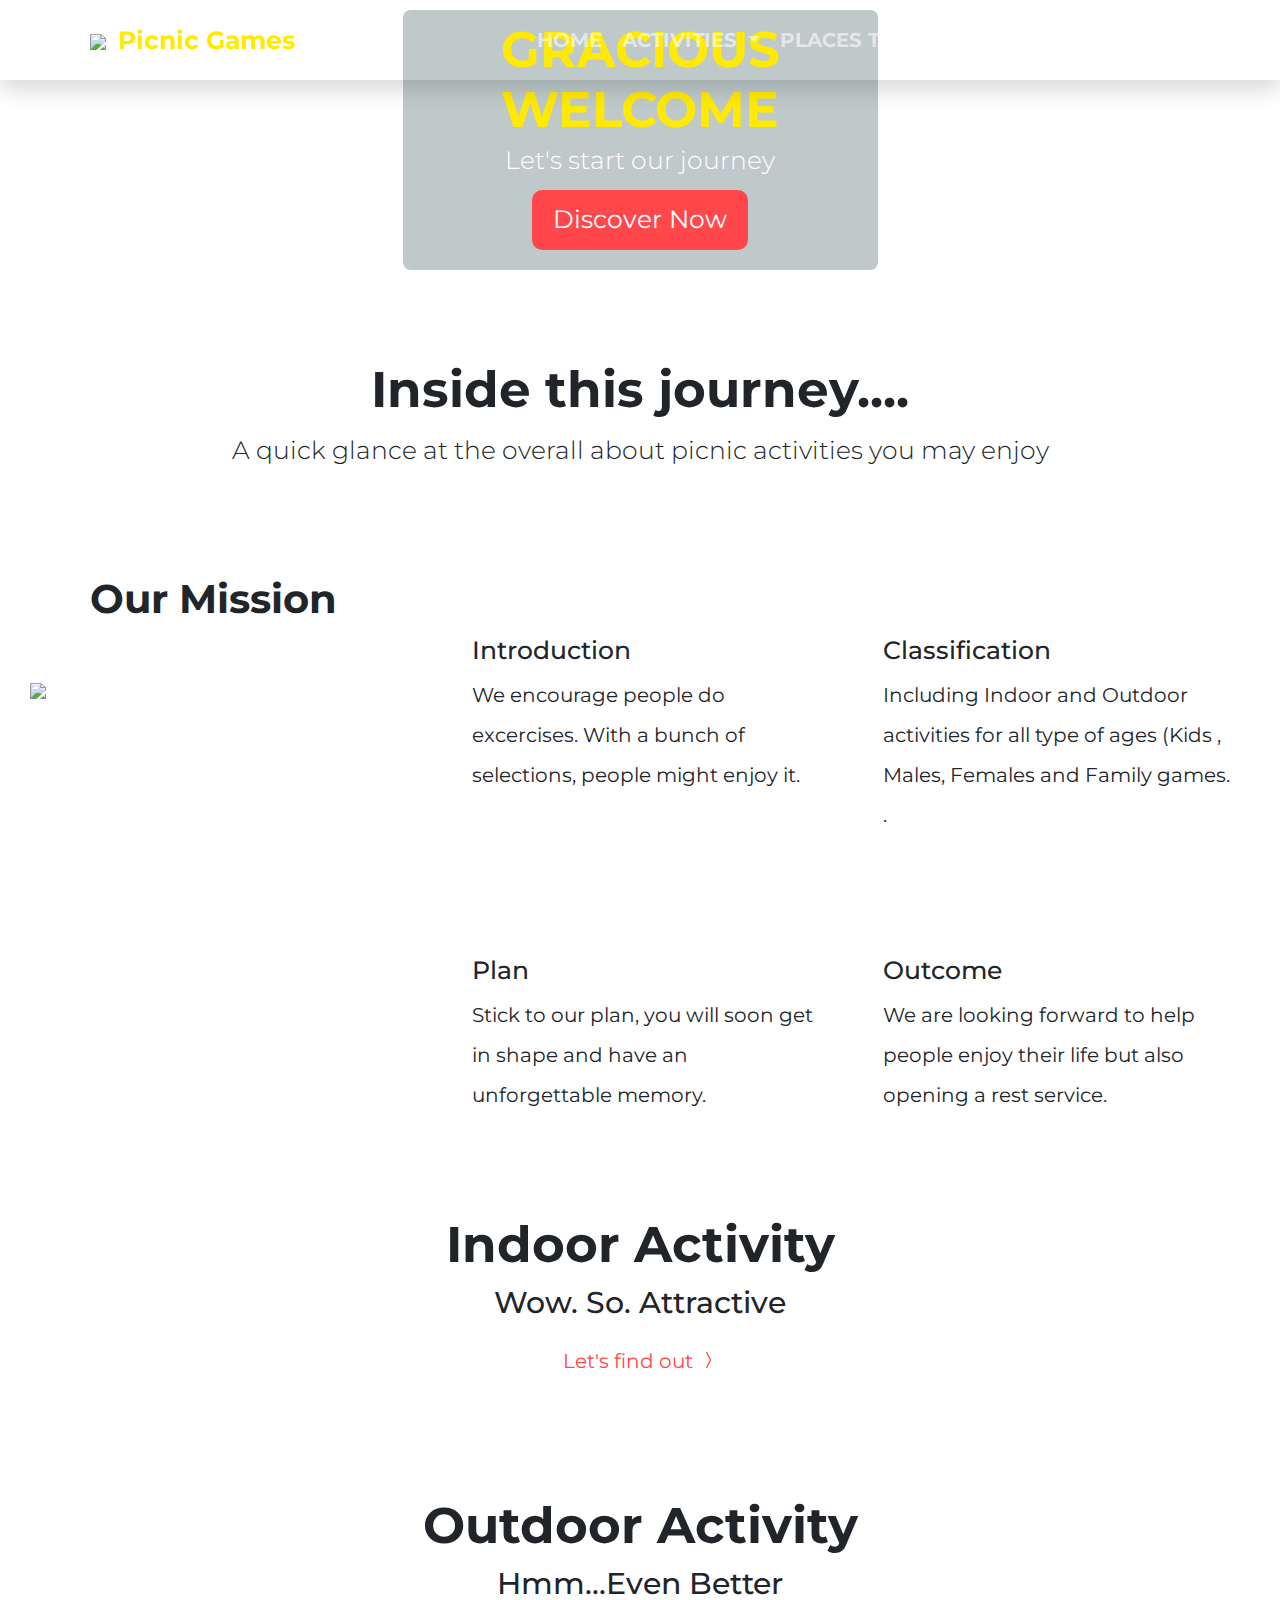
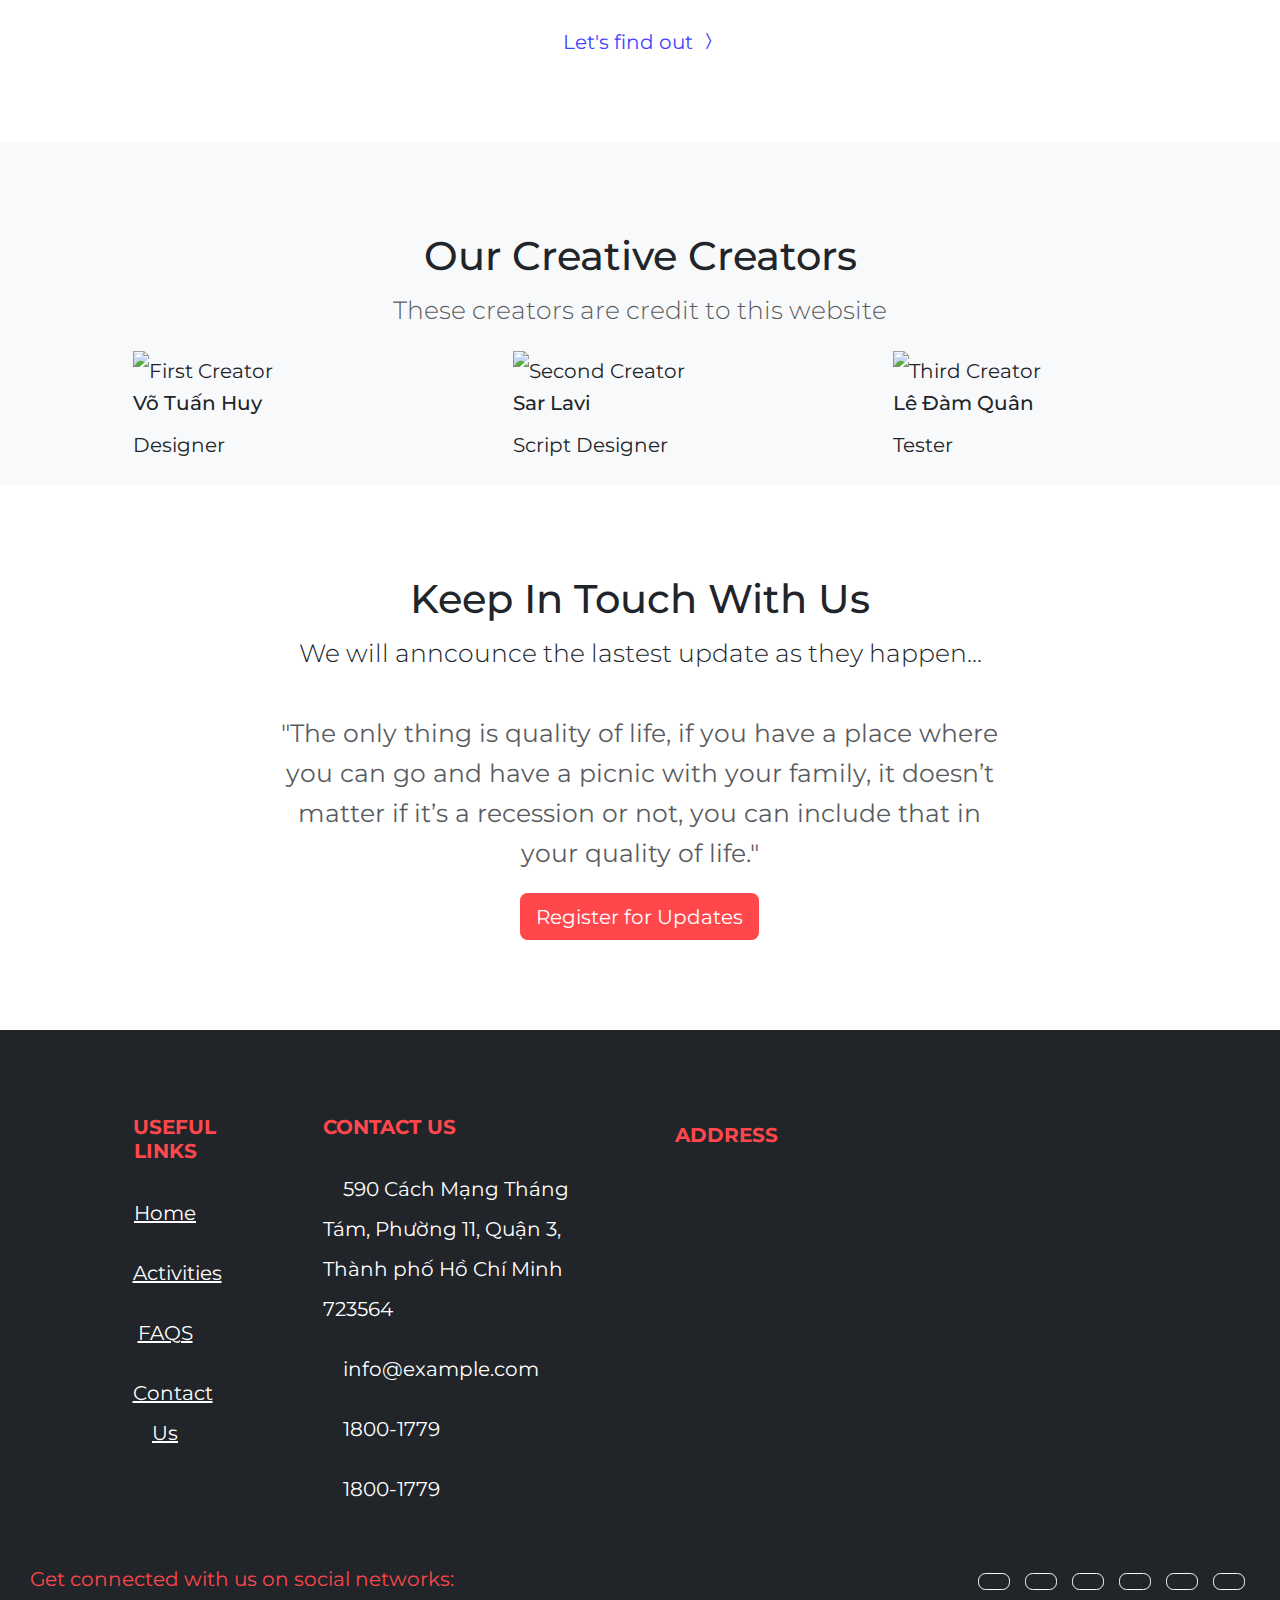
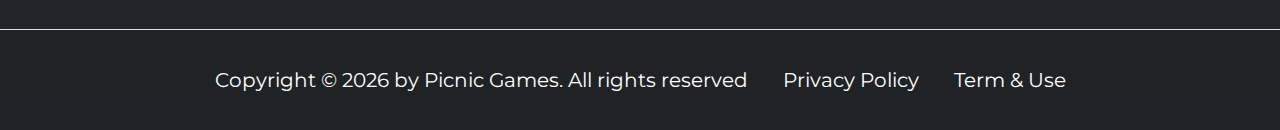
==== index.html @ 2253cade "update link to outdoor" ====
<!DOCTYPE html>
<html lang="en">

<head>
    <meta charset="UTF-8">
    <meta http-equiv="X-UA-Compatible" content="IE=edge">
    <meta name="viewport" content="width=device-width, initial-scale=1.0">
    <title>Home</title>
    <!--CSS FILE-->
    <link href="https://cdn.jsdelivr.net/npm/bootstrap@5.1.2/dist/css/bootstrap.min.css" rel="stylesheet">
    <link rel="stylesheet" href="https://cdn.jsdelivr.net/npm/bootstrap-icons@1.7.1/font/bootstrap-icons.css">
    <link rel="stylesheet" href="https://cdnjs.cloudflare.com/ajax/libs/font-awesome/6.0.0-beta3/css/all.min.css"
        integrity="sha512-Fo3rlrZj/k7ujTnHg4CGR2D7kSs0v4LLanw2qksYuRlEzO+tcaEPQogQ0KaoGN26/zrn20ImR1DfuLWnOo7aBA=="
        crossorigin="anonymous" referrerpolicy="no-referrer" type="text/css">
    <link rel="stylesheet" href="css/home.css">
    <!--CSS FILE END-->

     <!--Font Css-->
     <link rel="preconnect" href="https://fonts.googleapis.com">
     <link rel="preconnect" href="https://fonts.gstatic.com" crossorigin>
     <link href="https://fonts.googleapis.com/css2?family=Montserrat:wght@400;700&display=swap" rel="stylesheet">
     <!--Font Css End-->

    <!--SCRIPT FILE-->
    <script src="https://cdnjs.cloudflare.com/ajax/libs/popper.js/1.16.0/umd/popper.min.js"></script>
    <script src="https://cdn.jsdelivr.net/npm/bootstrap@5.1.2/dist/js/bootstrap.bundle.min.js"></script>
    <script src="https://code.jquery.com/jquery-3.6.0.js"
        integrity="sha256-H+K7U5CnXl1h5ywQfKtSj8PCmoN9aaq30gDh27Xc0jk=" crossorigin="anonymous"></script>
    <script src="js/home.js"></script>
    <!--SCRIPT FILE END-->

    <style>
        * {
            margin: 0;
            padding: 0;
            font-size: 20px;
            line-height: 2rem;
            font-family: 'Montserrat', sans-serif;
        }
    </style>
</head>

<body>
    <!--NavBar Start-->
    <section class="header d-flex flex-column justify-content-center align-content-center">

        <nav class="navbar navbar-expand-lg navbar-dark shadow fixed-top">
            <div class="container">
                <a href="#intro" class="navbar-brand">
                    <img src="img/nen trang.png" class="img img-fluid align-middle px-sm-1" />
                    <span class="lead fw-bolder" style="color: #FFEA00;">Picnic Games</span>
                </a>


                <!--Toggle Hamburger-->
                <button class="navbar-toggler" type="button" data-bs-toggle="collapse" data-bs-target="#main-nav"
                    aria-controls="main-nav" aria-expanded="false" aria-label="Toggle navigation">
                    <span class="navbar-toggler-icon"></span>
                </button>

                <!--Navbar link-->
                <div class="collapse navbar-collapse justify-content-end align-center" id="main-nav">
                    <ul class="navbar-nav fw-bold">
                        <li class="nav-item">
                            <a class="nav-link" href="index.html">HOME</a>
                        </li>

                        <li class="nav-item dropdown">
                            <a class="nav-link dropdown-toggle" href="#" data-bs-toggle="dropdown"> ACTIVITIES </a>
                            <ul class="dropdown-menu" style="background-color: black;">
                                <div class="nav-subitem">
                                    <li><a class="dropdown-item" href="#activities">GALLERY</a></li>
                                </div>

                                <div class="nav-subitem">
                                    <li><a class="dropdown-item" href="indoor.html" target="_self">INDOOR</a></li>
                                </div>

                                <div class="nav-subitem">
                                    <li><a class="dropdown-item" href="outdoor.html"> OUTDOOR</a></li>
                                </div>
                            </ul>
                        </li>

                        <li class="nav-item">
                            <a class="nav-link" href="#">PLACES TO STAY</a>
                        </li>

                        <li class="nav-item">
                            <a class="nav-link" href="#">FAQS</a>
                        </li>
                        <li class="nav-item">
                            <a class="nav-link" href="#">CONTACT US</a>
                        </li>
                    </ul>
                </div>
            </div>
        </nav>


        <!-- Section Intro -->
        <section id="intro" class="m-2">
            <div class="container">
                <div class="row justify-content-center align-items-center">
                    <div class="col-md-5 text-start text-md-center py-3 py-lg-2 rounded"
                        style="background-color: rgba(149, 165, 166, 0.6);">
                        <h1>
                            <div class="display-6 fw-bold" style="color: #FFEA00;">GRACIOUS WELCOME</div>
                            <div class="lead " style="color: white;">Let's start our journey</div>
                        </h1>
                        <a href="#topic" class="btn btn-lg mb-2 rounded-right"
                            style="background-color:#ff474c; color: white;">Discover Now</a>
                    </div>
                </div>
            </div>
        </section>
        <!-- Section Intro End -->
    </section>
    <!--NavBar End-->



    <!--Introduction-->
    <div class="container-fluid" id="topic">
        <div class="text-center mt-5 mb-1 py-3">
            <h1 class="fw-bold">Inside this journey....</h1>
            <p class="lead">
                A quick glance at the overall about picnic activities you may enjoy
            </p>
        </div>

        <div class="container-fluid">
            <section class="py-md-5" id="features">
                <div class="row gx-5">
                    <div class="col-lg-4 mb-5 mb-lg-0">
                        <h2 class="fw-bolder mb-0 text-center">Our Mission</h2>
                        <img src="img/app.png" class="img-fluid mt-5">
                    </div>

                    <div class="col-lg-8">
                        <div class="container-fluid pb-5 pb-md-0">
                            <div class="row gx-5 row-cols-1 row-cols-md-2">
                                <div class="col mb-5 h-100">
                                    <div class="feature  bg-gradient text-white rounded-3 mb-3"><i
                                            class="bi bi-collection"></i></div>
                                    <h2 class="h5">Introduction</h2>
                                    <p class="mb-0">We encourage people do excercises. With a bunch of selections,
                                        people
                                        might enjoy it.</p>
                                </div>
                                <div class="col mb-5 h-100">
                                    <div class="feature  bg-gradient text-white rounded-3 mb-3">
                                        <i class="bi bi-info"></i>
                                    </div>
                                    <h2 class="h5">Classification</h2>
                                    <p class="mb-0">Including Indoor and
                                        Outdoor activities for all type of ages (Kids ,
                                        Males, Females and Family games.
                                        .</p>
                                </div>
                                <div class="col mb-5 mb-md-0 h-100">
                                    <div class="feature  bg-gradient text-white rounded-3 mb-3">
                                        <i class="bi bi-bullseye"></i>
                                    </div>
                                    <h2 class="h5">Plan</h2>
                                    <p class="mb-0">Stick to our plan, you will soon get in shape
                                        and have an unforgettable memory.</p>
                                </div>
                                <div class="col h-100">
                                    <div class="feature  bg-gradient text-white rounded-3 mb-3"><i
                                            class="bi bi-toggles2"></i></div>
                                    <h2 class="h5">Outcome</h2>
                                    <p class="mb-0">We are looking forward to help people enjoy their life but also
                                        opening a rest service.</p>
                                </div>
                            </div>
                        </div>
                    </div>
                </div>
            </section>
        </div>
    </div>
    <!--Introduction-->

    <!--Picnic Games Info-->
    <section id="activities" class="info-1 d-flex justify-content-center align-items-end">
        <div class="container mb-3 py-2 mb-md-1 mb-lg-0 py-lg-4 d-flex
        justify-content-center align-items-center">
            <div class="row text-center">
                <div class="col rounded pb-1 px-lg-4 py-2 mb-5 mb-md-0" id="picnic-info-1">
                    <h1 class="fw-bold">Indoor Activity</h1>
                    <h4 class="pb-2">Wow. So. Attractive</h4>
                    <a href="indoor.html" target="_self" rel="follow" aria-label="Learn more about Indoor Activity"
                        style="text-decoration: none; color: #ff474c;">
                        Let's find out
                        <i class="bi bi-chevron-compact-right"></i>
                    </a>

                </div>
            </div>
        </div>
    </section>

    <section id="activities" class="info-2 d-flex justify-content-center">
        <div class="container my-5">
            <div class="row text-center">
                <div class="col rounded-3 p-3 " id="picnic-info-2">
                    <h1 class="fw-bold">Outdoor Activity</h1>
                    <h4 class="pb-2">Hmm...Even Better</h4>
                    <a href="outdoor.html" target="_self" rel="follow" aria-label="Learn more about Indoor Activity"
                        style="text-decoration: none; color: #3f43fd;">
                        Let's find out
                        <i class="bi bi-chevron-compact-right"></i>
                    </a>
                </div>
            </div>
        </div>
    </section>
    <!--Picnic Games Info End-->

    <!--Creators Card-->
    <section class="bg-light">
        <div class="container pt-md-5">
            <div class="text-center pt-4 wow fadeInUp" data-wow-delay="0.2s"
                style="visibility: visible; animation-delay: 0.2s; animation-name: fadeInUp;">
                <h2>Our Creative Creators</h2>
                <p class="lead text-muted">These creators are credit to this website</p>
            </div>

            <div class="row justify-content-center justify-content-md-around align-items-center">
                <!-- First Creator-->
                <div class="col-12 col-sm-6 col-md-4  col-lg-3">
                    <div class="single_advisor_profile wow fadeInUp" data-wow-delay="0.2s"
                        style="visibility: visible; animation-delay: 0.2s; animation-name: fadeInUp;">
                        <!-- Team Thumb-->
                        <div class="advisor_thumb"><img src="img/First Creator.jpg" style="width: 100%;"
                                alt="First Creator" />
                            <!-- Social Info-->
                            <div class="social-info">
                                <a href="#"><i class="fab fa-facebook-f"></i></a>
                                <a href="#"><i class="fab fa-twitter"></i></a>
                                <a href="#"><i class="fab fa-instagram"></i></a>
                            </div>
                        </div>
                        <!-- Team Details-->
                        <div class="single_advisor_details_info">
                            <h6>Võ Tuấn Huy</h6>
                            <p class="designation">Designer</p>
                        </div>
                    </div>
                </div>
                <!-- First Creator End-->

                <!-- Second Creator-->
                <div class="col-12 col-sm-6 col-md-4 col-lg-3">
                    <div class="single_advisor_profile wow fadeInUp" data-wow-delay="0.2s"
                        style="visibility: visible; animation-delay: 0.2s; animation-name: fadeInUp;">
                        <!-- Team Thumb-->
                        <div class="advisor_thumb"><img src="img/Second Creator.jpg" style="width: 100%;"
                                alt="Second Creator" />
                            <!-- Social Info-->
                            <div class="social-info">
                                <a href="#"><i class="fab fa-facebook-f"></i></a>
                                <a href="#"><i class="fab fa-twitter"></i></a>
                                <a href="#"><i class="fab fa-instagram"></i></a>
                            </div>
                        </div>
                        <!-- Team Details-->
                        <div class="single_advisor_details_info">
                            <h6>Sar Lavi</h6>
                            <p class="designation">Script Designer</p>
                        </div>
                    </div>
                </div>
                <!-- Second Creator End-->

                <!-- Third Creator-->
                <div class="col-12 col-sm-6 col-md-4 col-lg-3">
                    <div class="single_advisor_profile wow fadeInUp" data-wow-delay="0.2s"
                        style="visibility: visible; animation-delay: 0.2s; animation-name: fadeInUp;">
                        <!-- Team Thumb-->
                        <div class="advisor_thumb"><img src="img/Third Creator.jpg" style="width: 100%;"
                                alt="Third Creator" />
                            <!-- Social Info-->
                            <div class="social-info">
                                <a href="#"><i class="fab fa-facebook-f"></i></a>
                                <a href="#"><i class="fab fa-twitter"></i></a>
                                <a href="#"><i class="fab fa-instagram"></i></a>
                            </div>
                        </div>
                        <!-- Team Details-->
                        <div class="single_advisor_details_info">
                            <h6>Lê Đàm Quân</h6>
                            <p class="designation">Tester</p>
                        </div>
                    </div>
                </div>
                <!-- Third Creator End-->
            </div>
        </div>
    </section>
    <!--Creators Card END-->

    <!--Register-->

    <section class="bg-ligt m-5 p-4">
        <div class="text-center">
            <h2>Keep In Touch With Us</h2>
            <p class="lead">
                We will anncounce the lastest update as they happen...
            </p>
        </div>

        <div class="row justify-content-center">
            <div class="col-md-8 text-center">
                <p class="text-muted my-3" style="font-size: 25px;">
                    "The only thing is quality of life, if you have a place where you can go and have a picnic with your
                    family, it doesn’t matter if it’s a recession or not, you can include that in your quality of life."
                </p>
                <button class="btn" style="background-color: #ff474c; color: white;" data-bs-toggle="modal"
                    data-bs-target="#reg-modal">
                    Register for Updates
                </button>
            </div>
        </div>
        </div>
    </section>

    <!--Modal itself-->
    <div class="modal fade" id="reg-modal" tabindex="-1" aria-labelledby="modal-title" aria-hidden="true">
        <div class="modal-dialog">
            <div class="modal-content" id="modal-content">
                <div class="modal-header">
                    <h5 class="modal-title" id="modal-title">Get the Lastest Updates</h5>
                    <button type="button" class="btn-close" data-bs-dismiss="modal" aria-label="Close"></button>
                </div>

                <div class="modal-body">
                    <p>
                        Hi There!
                        <br><br>
                        If there are any difficulties in understading the games, please leave your email, we'll
                        contact you shortly for further details.
                        <br>
                    </p>

                    <label for="modal-email" class="form-label">Your email address : </label>
                    <input type="email" id="modal-email" name="modal-email" class="form-control"
                        placeholder="e.g. abc@example.com" aria-describedby="helpId">
                    <small id="helpId" class="text-muted"></small>
                </div>

                <div class="modal-footer">
                    <button class="btn" name="required" id="required" value="validate" onclick="required();"
                        style="background-color: #ff474c; color: white;">Submit</button>
                </div>
            </div>
        </div>
    </div>
    <!--Modal itself End-->
    <!--Register End-->

    <!-- Footer -->
    <footer class="text-center text-lg-start bg-dark text-white">

        <!-- Section: Links  -->
        <section class="d-flex justify-content-center justify-content-lg-around pt-1">
            <div class="container text-center text-md-start mt-5">
                <!-- Grid row -->
                <div class="row mt-3">

                    <!-- Grid column -->
                    <div class="col col-md-3 text-center col-lg-2 col-xl-1 mx-auto mb-4">
                        <!-- Links -->
                        <h6 class="text-uppercase fw-bold mb-4" style="color: #ff474c;">
                            Useful links
                        </h6>
                        <p>
                            <a href="index.html" class="text-reset">Home</a>
                        </p>
                        <p>
                            <a href="#!" class="text-reset">Activities</a>
                        </p>
                        <p>
                            <a href="#!" class="text-reset">FAQS</a>
                        </p>
                        <p>
                            <a href="#!" class="text-reset">Contact Us</a>
                        </p>
                    </div>
                    <!-- Grid column -->

                    <!-- Grid column -->
                    <div class="col-md-4 col-lg-3 col-xl-3 mx-auto mb-md-0 mb-4">
                        <!-- Links -->
                        <h6 class="text-uppercase fw-bold mb-4" style="color: #ff474c;">
                            Contact Us
                        </h6>
                        <p>
                            <i class="fas fa-home me-3"></i>
                            590 Cách Mạng Tháng Tám, Phường 11, Quận 3, Thành phố Hồ Chí
                            Minh 723564
                        </p>
                        <p>
                            <i class="fas fa-envelope me-3"></i>
                            info@example.com
                        </p>
                        <p><i class="fas fa-phone me-3"></i> 1800-1779</p>
                        <p><i class="fas fa-print me-3"></i> 1800-1779</p>
                    </div>
                    <!-- Grid column -->

                    <!-- Grid column -->
                    <div class="col-md-12 col-lg-6 mb-4">
                        <!-- Content -->
                        <h6 class="text-uppercase fw-bold" style="color: #ff474c;">
                            <i class="fas fa-gem me-3"></i>Address
                        </h6>

                        <iframe
                            src="https://www.google.com/maps/embed?pb=!1m14!1m8!1m3!1d15677.2773997461!2d106.6662743!3d10.7868348!3m2!1i1024!2i768!4f13.1!3m3!1m2!1s0x0%3A0xd2ecb62e0d050fe9!2sFPT-Aptech%20Computer%20Education%20HCM!5e0!3m2!1sen!2s!4v1637962975771!5m2!1sen!2s"
                            width="100%" height="100%" style="border:0;" allowfullscreen="" loading="lazy">
                        </iframe>

                    </div>
                    <!-- Grid column -->

                </div>
                <!-- Grid row -->
            </div>
        </section>
        <!-- Section: Links  -->




        <!-- Section: Social media -->
        <section class="d-flex justify-content-center justify-content-lg-between p-4 border-bottom">
            <!-- Left -->
            <div class="me-5 d-none d-lg-block">
                <span style="color: #ff474c;">Get connected with us on social networks:</span>
            </div>
            <!-- Left -->

            <!-- Right -->
            <div>
                <a class="btn btn-outline-light btn-floating m-1 " href="#!" role="button"><i
                        class="fab fa-facebook-f"></i></a>

                <!-- Twitter -->
                <a class="btn btn-outline-light btn-floating m-1" href="#!" role="button"><i
                        class="fab fa-twitter"></i></a>

                <!-- Google -->
                <a class="btn btn-outline-light btn-floating m-1" href="#!" role="button"><i
                        class="fab fa-google"></i></a>

                <!-- Instagram -->
                <a class="btn btn-outline-light btn-floating m-1" href="#!" role="button"><i
                        class="fab fa-instagram"></i></a>

                <!-- Linkedin -->
                <a class="btn btn-outline-light btn-floating m-1" href="#!" role="button"><i
                        class="fab fa-linkedin-in"></i></a>

                <!-- Github -->
                <a class="btn btn-outline-light btn-floating m-1" href="#!" role="button"><i
                        class="fab fa-github"></i></a>
            </div>
            <!-- Right -->
        </section>
        <!-- Section: Social media -->

        <!-- Copyright -->
        <div class="text-center p-4" style="background-color: rgba(0, 0, 0, 0.05);">
            Copyright &copy;
            <script>document.write(new Date().getFullYear());</script> by Picnic Games. All rights reserved
            <div class="d-block d-md-inline-block">
                <a href="#" class="text-reset p-4" style="text-decoration: none;">Privacy Policy</a>
                <a href="#" class="text-reset " style="text-decoration: none;">Term & Use</a>
            </div>
        </div>
        <!-- Copyright -->
    </footer>
    <!-- Footer -->
</body>

</html>
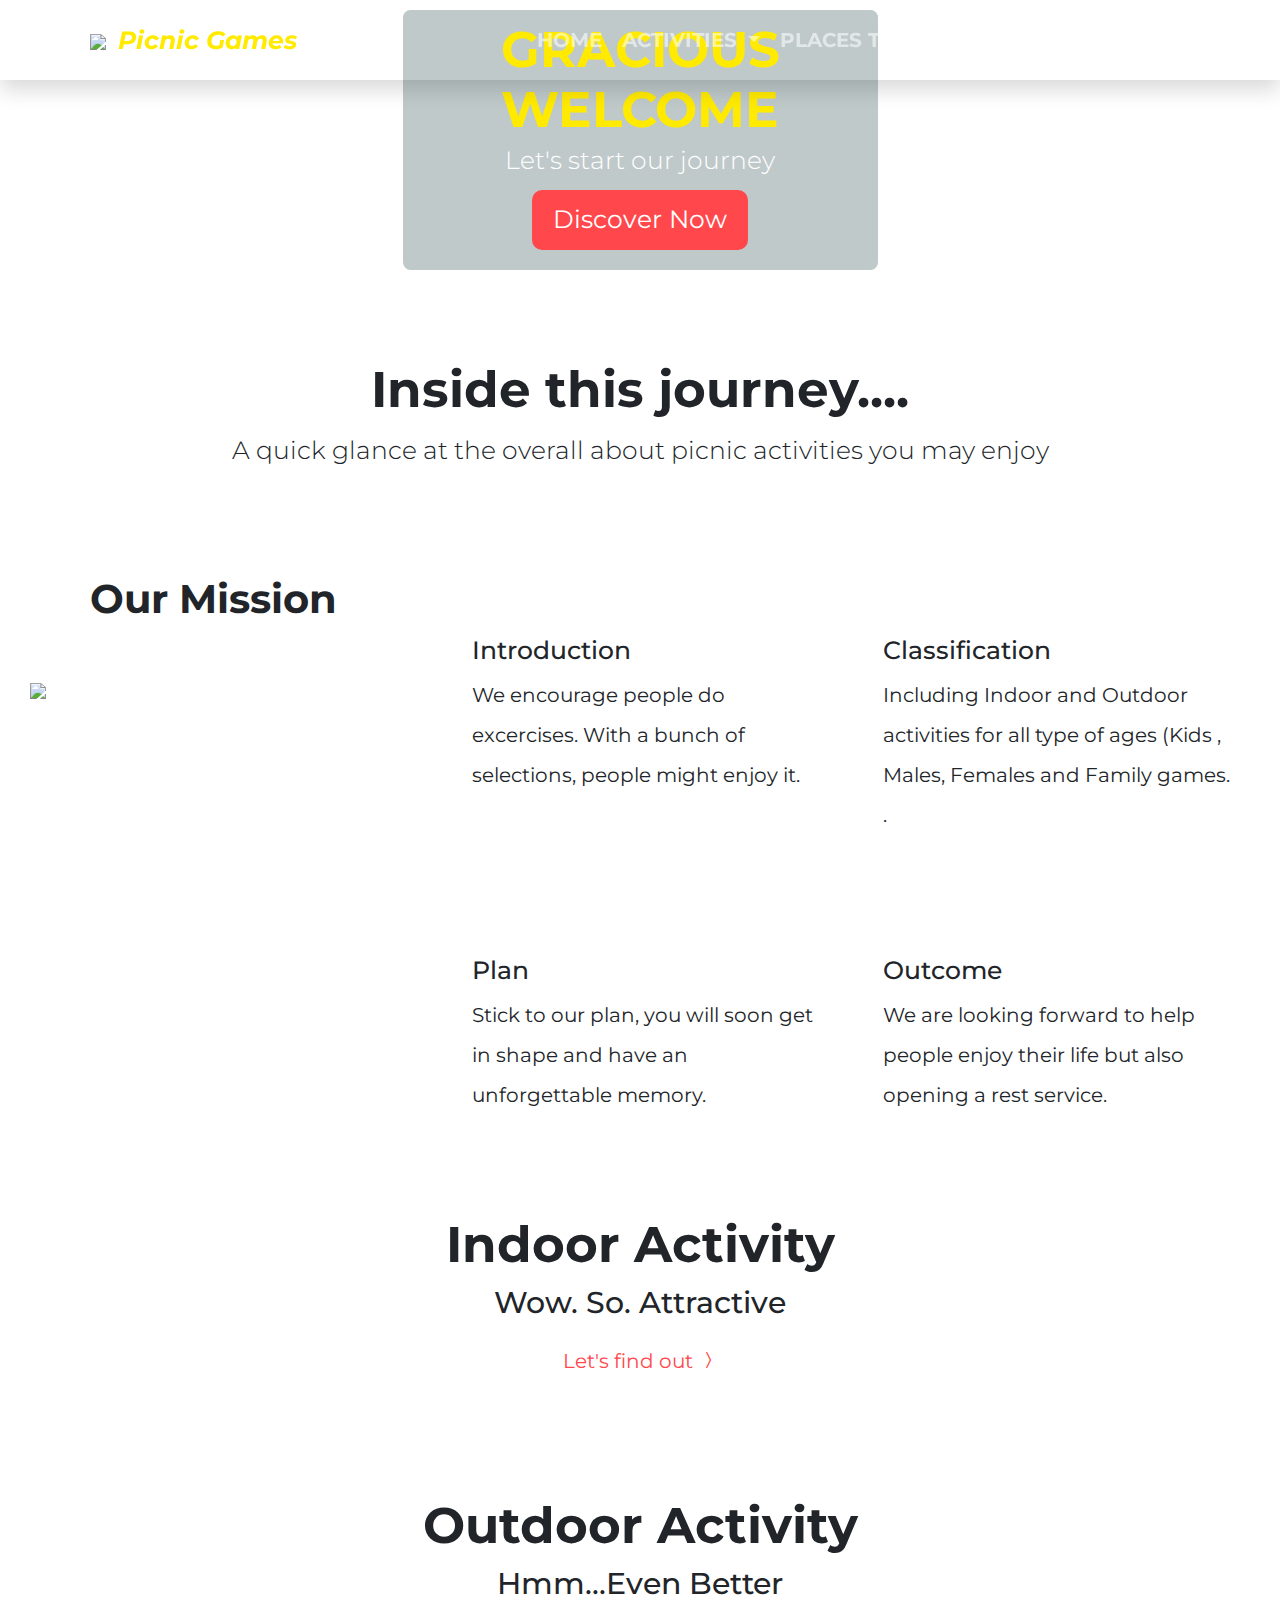
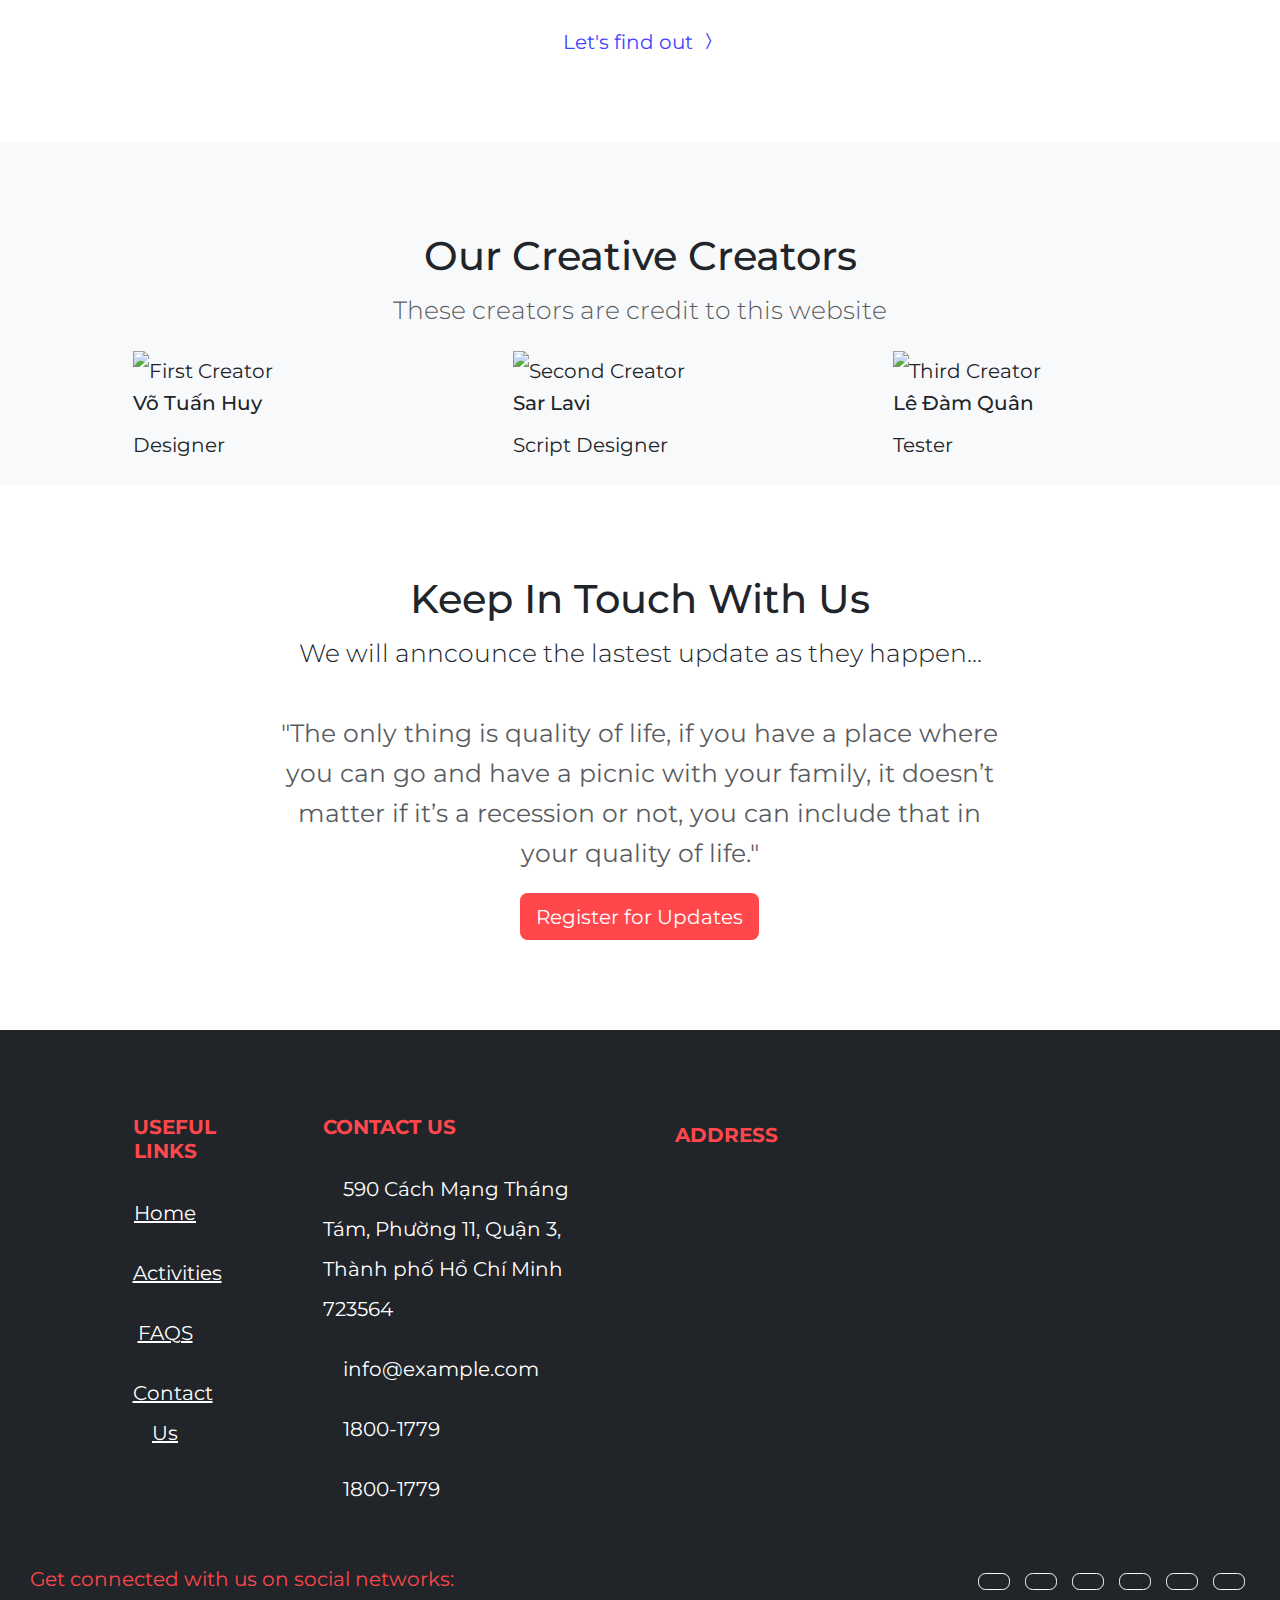
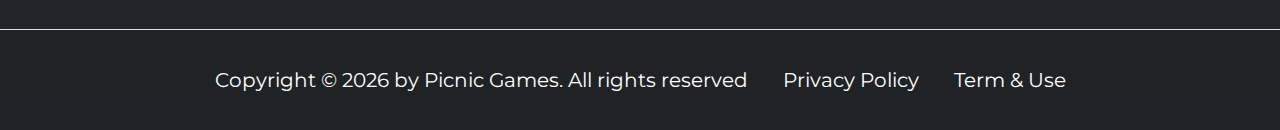
==== commit 6c0c288c: "update page contact us" ====
--- a/index.html
+++ b/index.html
@@ -47,8 +47,8 @@
         <nav class="navbar navbar-expand-lg navbar-dark shadow fixed-top">
             <div class="container">
                 <a href="#intro" class="navbar-brand">
-                    <img src="img/nen trang.png" class="img img-fluid align-middle px-sm-1" />
-                    <span class="lead fw-bolder" style="color: #FFEA00;">Picnic Games</span>
+                    <img src="img/nen_trang.png" class="img img-fluid align-middle px-sm-1" />
+                    <span class="lead fw-bolder" style="color: #FFEA00; font-style: italic; ">Picnic Games</span>
                 </a>
 
 
@@ -87,10 +87,10 @@
                         </li>
 
                         <li class="nav-item">
-                            <a class="nav-link" href="#">FAQS</a>
+                            <a class="nav-link" href="FAQs.html">FAQS</a>
                         </li>
                         <li class="nav-item">
-                            <a class="nav-link" href="#">CONTACT US</a>
+                            <a class="nav-link" href="contact.html">CONTACT US</a>
                         </li>
                     </ul>
                 </div>
@@ -382,10 +382,10 @@
                             <a href="#!" class="text-reset">Activities</a>
                         </p>
                         <p>
-                            <a href="#!" class="text-reset">FAQS</a>
-                        </p>
-                        <p>
-                            <a href="#!" class="text-reset">Contact Us</a>
+                            <a href="FAQs.html" class="text-reset">FAQS</a>
+                        </p>
+                        <p>
+                            <a href="contact.html" class="text-reset">Contact Us</a>
                         </p>
                     </div>
                     <!-- Grid column -->
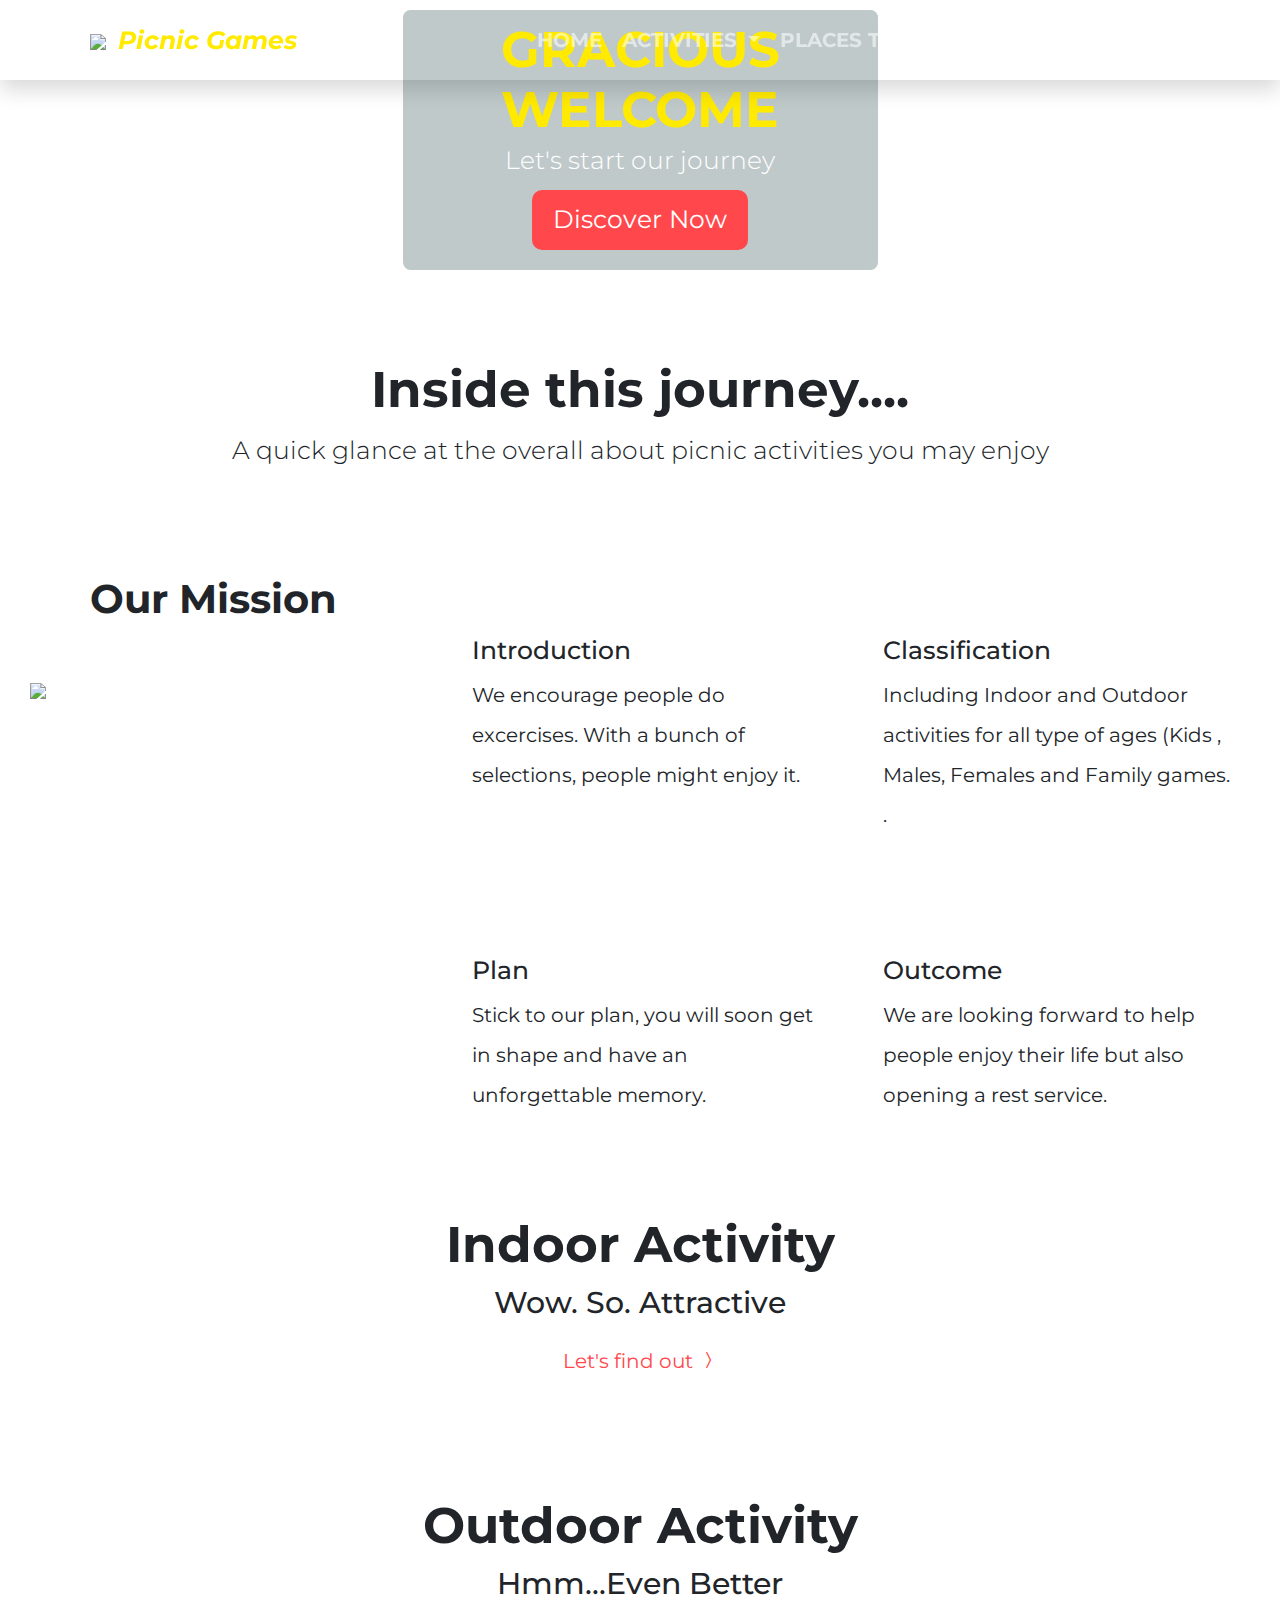
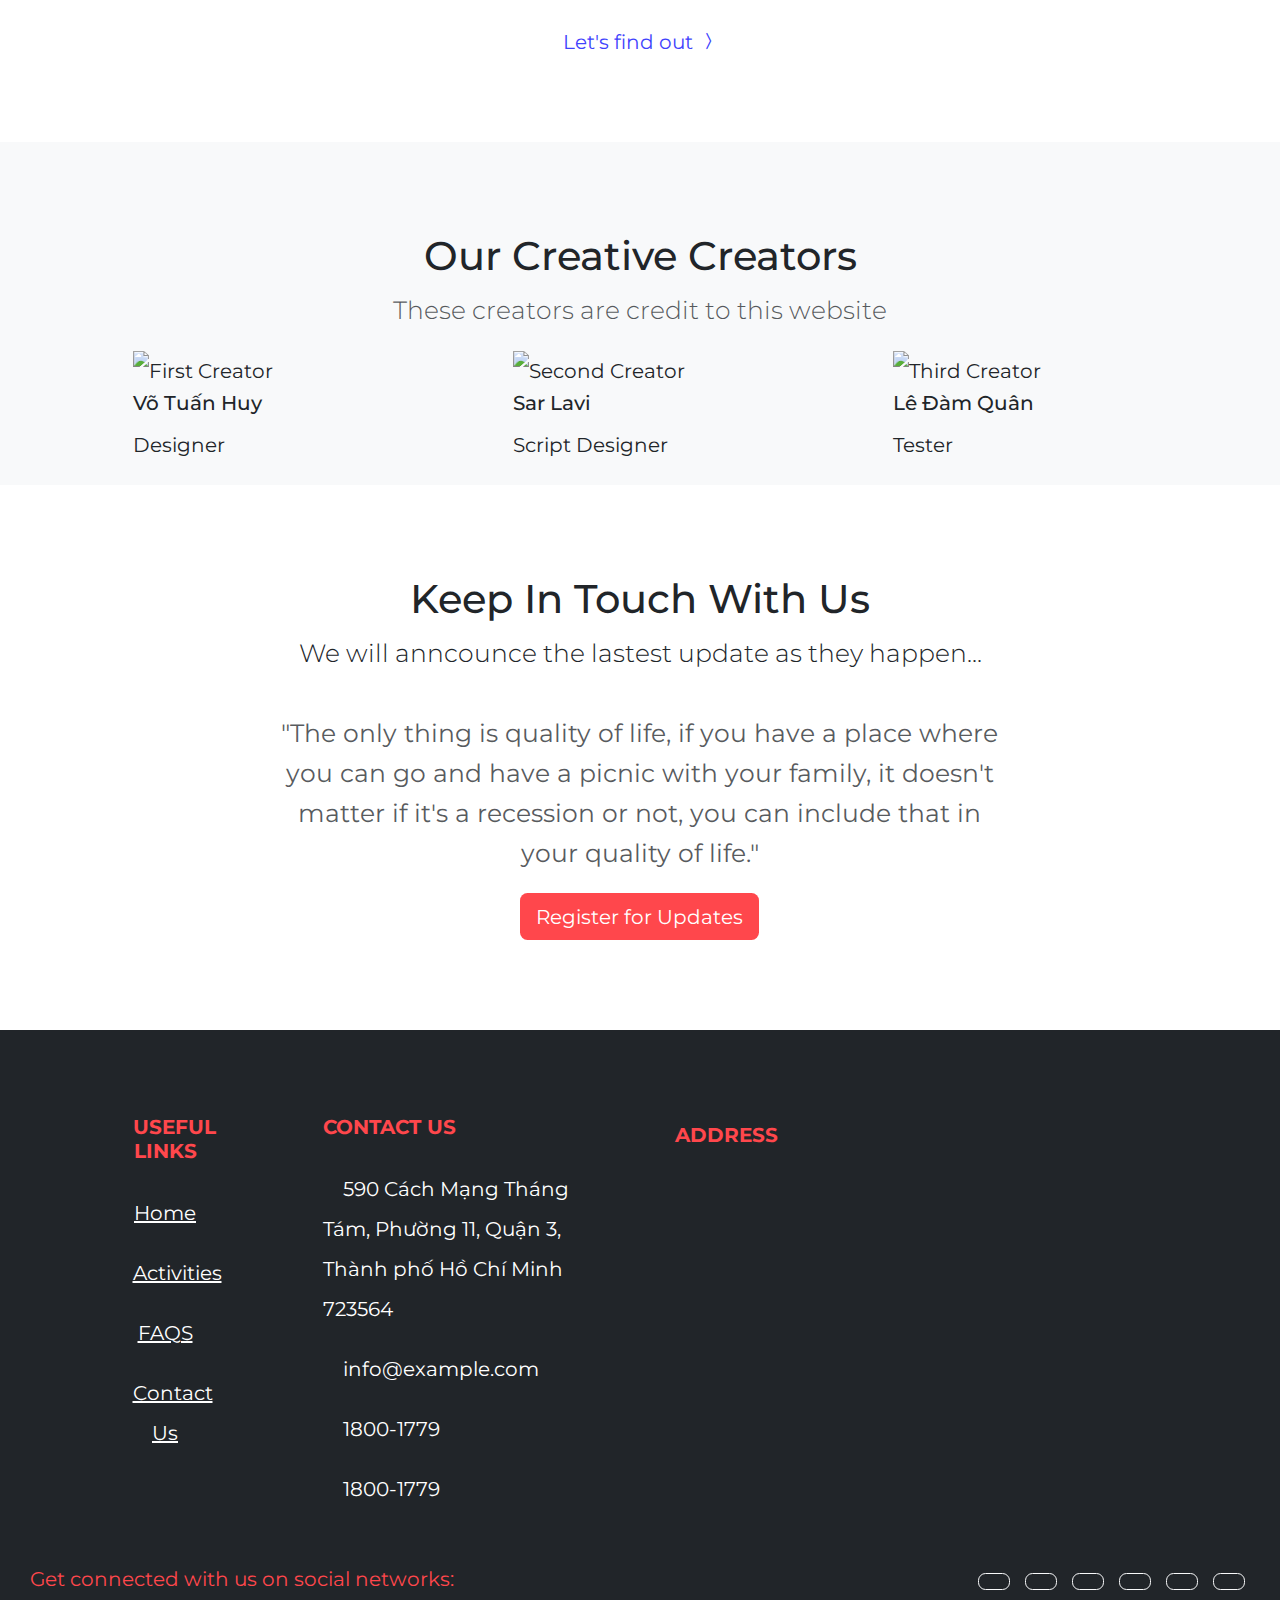
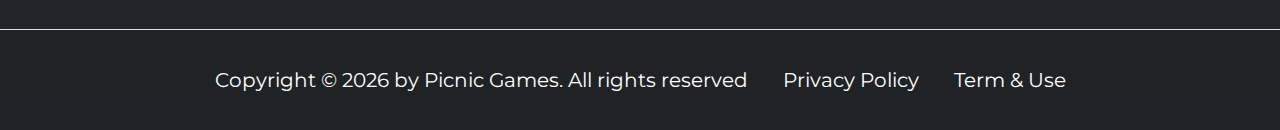
==== commit b9dd396a: "update document" ====
--- a/index.html
+++ b/index.html
@@ -69,7 +69,7 @@
                             <a class="nav-link dropdown-toggle" href="#" data-bs-toggle="dropdown"> ACTIVITIES </a>
                             <ul class="dropdown-menu" style="background-color: black;">
                                 <div class="nav-subitem">
-                                    <li><a class="dropdown-item" href="#activities">GALLERY</a></li>
+                                    <li><a class="dropdown-item" href="gallery.html">GALLERY</a></li>
                                 </div>
 
                                 <div class="nav-subitem">
@@ -83,7 +83,7 @@
                         </li>
 
                         <li class="nav-item">
-                            <a class="nav-link" href="#">PLACES TO STAY</a>
+                            <a class="nav-link" href="PlacesToStay.html">PLACES TO STAY</a>
                         </li>
 
                         <li class="nav-item">
@@ -315,7 +315,7 @@
             <div class="col-md-8 text-center">
                 <p class="text-muted my-3" style="font-size: 25px;">
                     "The only thing is quality of life, if you have a place where you can go and have a picnic with your
-                    family, it doesn’t matter if it’s a recession or not, you can include that in your quality of life."
+                    family, it doesn't matter if it's a recession or not, you can include that in your quality of life."
                 </p>
                 <button class="btn" style="background-color: #ff474c; color: white;" data-bs-toggle="modal"
                     data-bs-target="#reg-modal">
@@ -379,7 +379,7 @@
                             <a href="index.html" class="text-reset">Home</a>
                         </p>
                         <p>
-                            <a href="#!" class="text-reset">Activities</a>
+                            <a href="gallery.html" class="text-reset">Activities</a>
                         </p>
                         <p>
                             <a href="FAQs.html" class="text-reset">FAQS</a>
